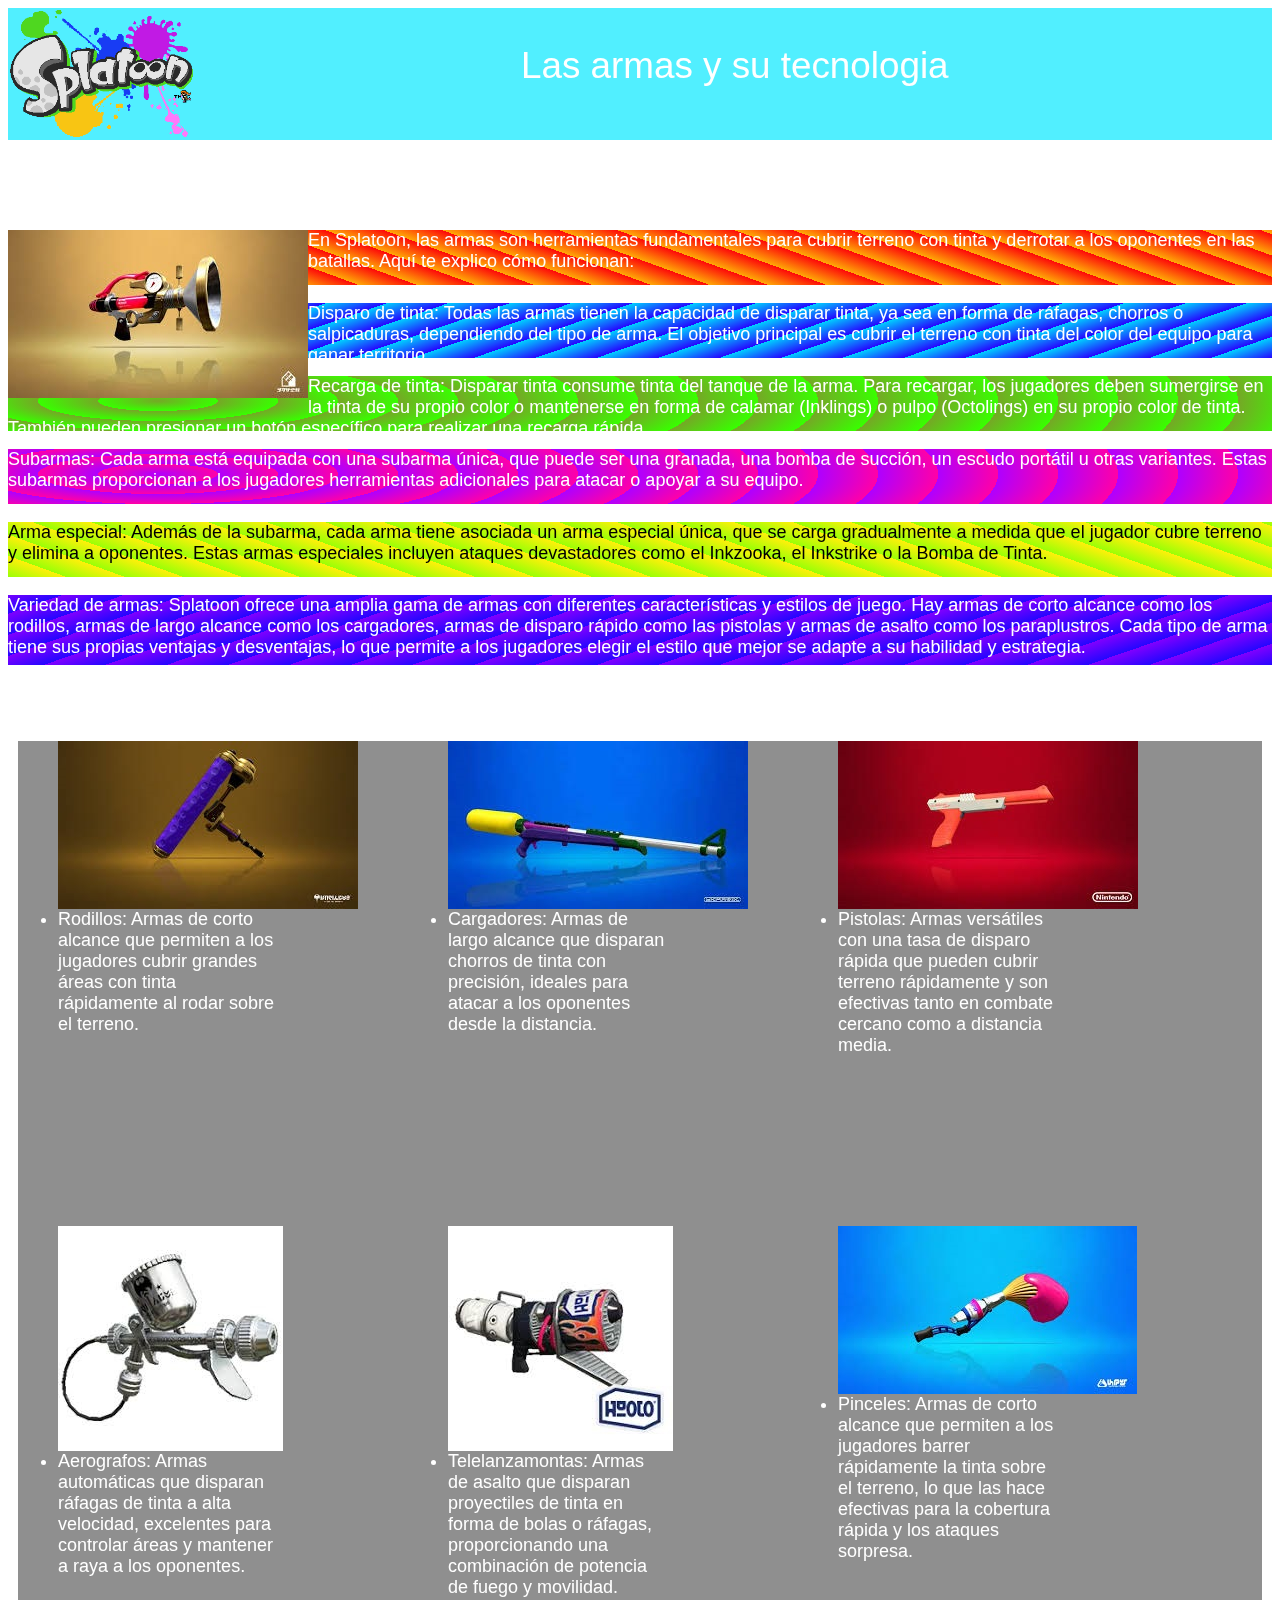
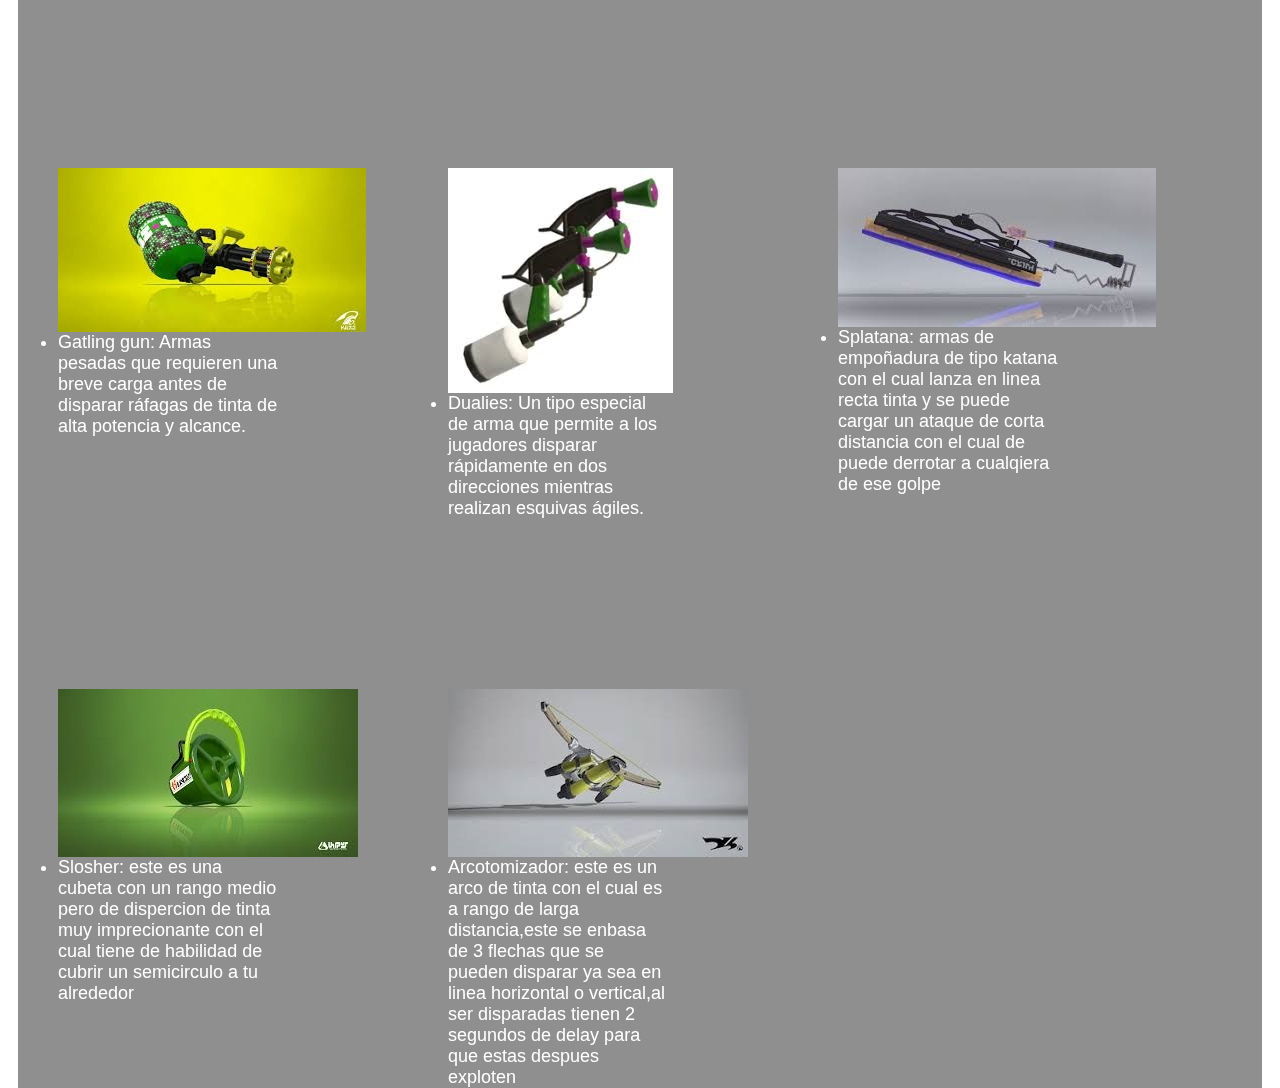
==== CSS/armas.html @ d8886e81 "Add files via upload" ====
<!DOCTYPE html>
<html>
<head>
	<meta charset="utf-8">
	<meta name="viewport" content="width=device-width, initial-scale=1">
	<meta http-equiv="X-UA-Compatible" content="ie-edge">
	<title>armas y como funcionan</title>
	<link href="https://fonts.googleapis.com/icon?family=Material+Icons" rel="stylesheet">
	<style>

		html, body{
			height: 100%;
		}

		body {
			font-family: arial, sans-serif;
			font-size: 1.125rem;
			color: #fff;
			}

	#video-background {
    	position: fixed;
      	right: 0;
    	bottom: 0;
    	min-width: 100%;
   		min-height: 100%;
      	width: auto;
      	height: auto;
      	z-index: -100;
   		}
   		#header img {
		width: 15%;
		float: left;
	}
   	#header {
	background-color: #0ae8ffb5;
	color: #fff;
	font-size: 2.30rem;
	text-align: center;
	padding: 0 0;
	margin-bottom: 15px;
	overflow: hidden;
	}
	#header p {
		text-align: center;
	}
	img {
	float: inline-start;
}
	#orange {
	width: 100%;
	height: 55px;
	background-color: #0078ff;
	margin-bottom: 12px;
	background-image: repeating-linear-gradient(20deg, #ffa906, #fd0909 20px);
}
	#blue {
	width: 100%;
	height: 55px;
	background-color: #0078ff;
	margin-bottom: 12px;
	background-image: repeating-linear-gradient(-19deg, #2506ff, #00cfff 20px);
	}

	#green{
		width: 100%;
		height: 55px;
		background-color: #adff2f;
		background-image: repeating-radial-gradient(closest-side at 150px 25px, #75a826, #38ff00 40%);
	}

	#pink {
		width: 100%;
		height: 55px;
		background-color: #adff2f;
		background-image: repeating-radial-gradient(closest-side at 150px 25px, #af00ff, #ff00a7 40%);
	}

	#yellow {
		width: 100%;
		height: 55px;
		background-color: #0078ff;
		margin-bottom: 12px;
		background-image: repeating-linear-gradient(20deg, #9aff06, #fff00a 20px);
		color: #000;
	}

	#purple {
		width: 100%;
		height: 70px;
		background-color: #0078ff;
		margin-bottom: 12px;
		background-image: repeating-linear-gradient(-19deg, #2506ff, #8000ff 20px);
	}
/*	listas*/
ul {
	display: grid;
	grid-template-columns: repeat(3, 220px);
	grid-gap: 170px;
	margin: 10px;
	background-color: #00000070;
}

	</style>
	</head>
<body>
	<!-- cabezera -->
	<div id="header">
		<a id="logo" href="index.html"><img src="images/logotipo.png" alt="logotipo"></a>
		<p>Las armas y su tecnologia</p>
	</div>
	<video id="video-background" autoplay muted loop>
    			<source src="splatoon1_back.mp4" type="video/mp4">
    		</video>
	<div>
		<h1>como funcionas las armas?</h1>
		<img src="images/plumon_neo.jpg">
		<p id="orange">En Splatoon, las armas son herramientas fundamentales para cubrir terreno con tinta y derrotar a los oponentes en las batallas. Aquí te explico cómo funcionan:</p>
		<p id="blue">Disparo de tinta: Todas las armas tienen la capacidad de disparar tinta, ya sea en forma de ráfagas, chorros o salpicaduras, dependiendo del tipo de arma. El objetivo principal es cubrir el terreno con tinta del color del equipo para ganar territorio.</p>
		<p id="green">Recarga de tinta: Disparar tinta consume tinta del tanque de la arma. Para recargar, los jugadores deben sumergirse en la tinta de su propio color o mantenerse en forma de calamar (Inklings) o pulpo (Octolings) en su propio color de tinta. También pueden presionar un botón específico para realizar una recarga rápida.</p>
		<p id="pink">Subarmas: Cada arma está equipada con una subarma única, que puede ser una granada, una bomba de succión, un escudo portátil u otras variantes. Estas subarmas proporcionan a los jugadores herramientas adicionales para atacar o apoyar a su equipo.</p>
		<p id="yellow">Arma especial: Además de la subarma, cada arma tiene asociada un arma especial única, que se carga gradualmente a medida que el jugador cubre terreno y elimina a oponentes. Estas armas especiales incluyen ataques devastadores como el Inkzooka, el Inkstrike o la Bomba de Tinta.</p>
		<p id="purple">Variedad de armas: Splatoon ofrece una amplia gama de armas con diferentes características y estilos de juego. Hay armas de corto alcance como los rodillos, armas de largo alcance como los cargadores, armas de disparo rápido como las pistolas y armas de asalto como los paraplustros. Cada tipo de arma tiene sus propias ventajas y desventajas, lo que permite a los jugadores elegir el estilo que mejor se adapte a su habilidad y estrategia.</p>
	</div>
	<div>
		<h2>tipos de armas y movimientos especiales</h2>
		<ul>
			<li><img src="images/rodillo.jpg">Rodillos: Armas de corto alcance que permiten a los jugadores cubrir grandes áreas con tinta rápidamente al rodar sobre el terreno.</li>
			<li><img src="images/charger.jpg">Cargadores: Armas de largo alcance que disparan chorros de tinta con precisión, ideales para atacar a los oponentes desde la distancia.</li>
			<li><img src="images/nzap.jpg">Pistolas: Armas versátiles con una tasa de disparo rápida que pueden cubrir terreno rápidamente y son efectivas tanto en combate cercano como a distancia media.</li>
			<li><img src="images/aerografo.jpg">Aerografos: Armas automáticas que disparan ráfagas de tinta a alta velocidad, excelentes para controlar áreas y mantener a raya a los oponentes.</li>
			<li><img src="images/telelanzamotas.jpg">Telelanzamontas: Armas de asalto que disparan proyectiles de tinta en forma de bolas o ráfagas, proporcionando una combinación de potencia de fuego y movilidad.</li>
			<li><img src="images/brush.jpg">Pinceles: Armas de corto alcance que permiten a los jugadores barrer rápidamente la tinta sobre el terreno, lo que las hace efectivas para la cobertura rápida y los ataques sorpresa.</li>
			<li><img src="images/heavy.jpg">Gatling gun: Armas pesadas que requieren una breve carga antes de disparar ráfagas de tinta de alta potencia y alcance.</li>
			<li><img src="images/dualies.jpg">Dualies: Un tipo especial de arma que permite a los jugadores disparar rápidamente en dos direcciones mientras realizan esquivas ágiles.</li>
			<li><img src="images/splatana.jpg">Splatana: armas de empoñadura de tipo katana con el cual lanza en linea recta tinta y se puede cargar un ataque de corta distancia con el cual de puede derrotar a cualqiera de ese golpe</li>
			<li><img src="images/slosher.jpg">Slosher: este es una cubeta con un rango medio pero de dispercion de tinta muy imprecionante con el cual tiene de habilidad de cubrir un semicirculo a tu alrededor</li>
			<li><img src="images/bow.jpg">Arcotomizador: este es un arco de tinta con el cual es a rango de larga distancia,este se enbasa de 3 flechas que se pueden disparar ya sea en linea horizontal o vertical,al ser disparadas tienen 2 segundos de delay para que estas despues exploten</li>
		</ul>
	</div>
</body>
</html>
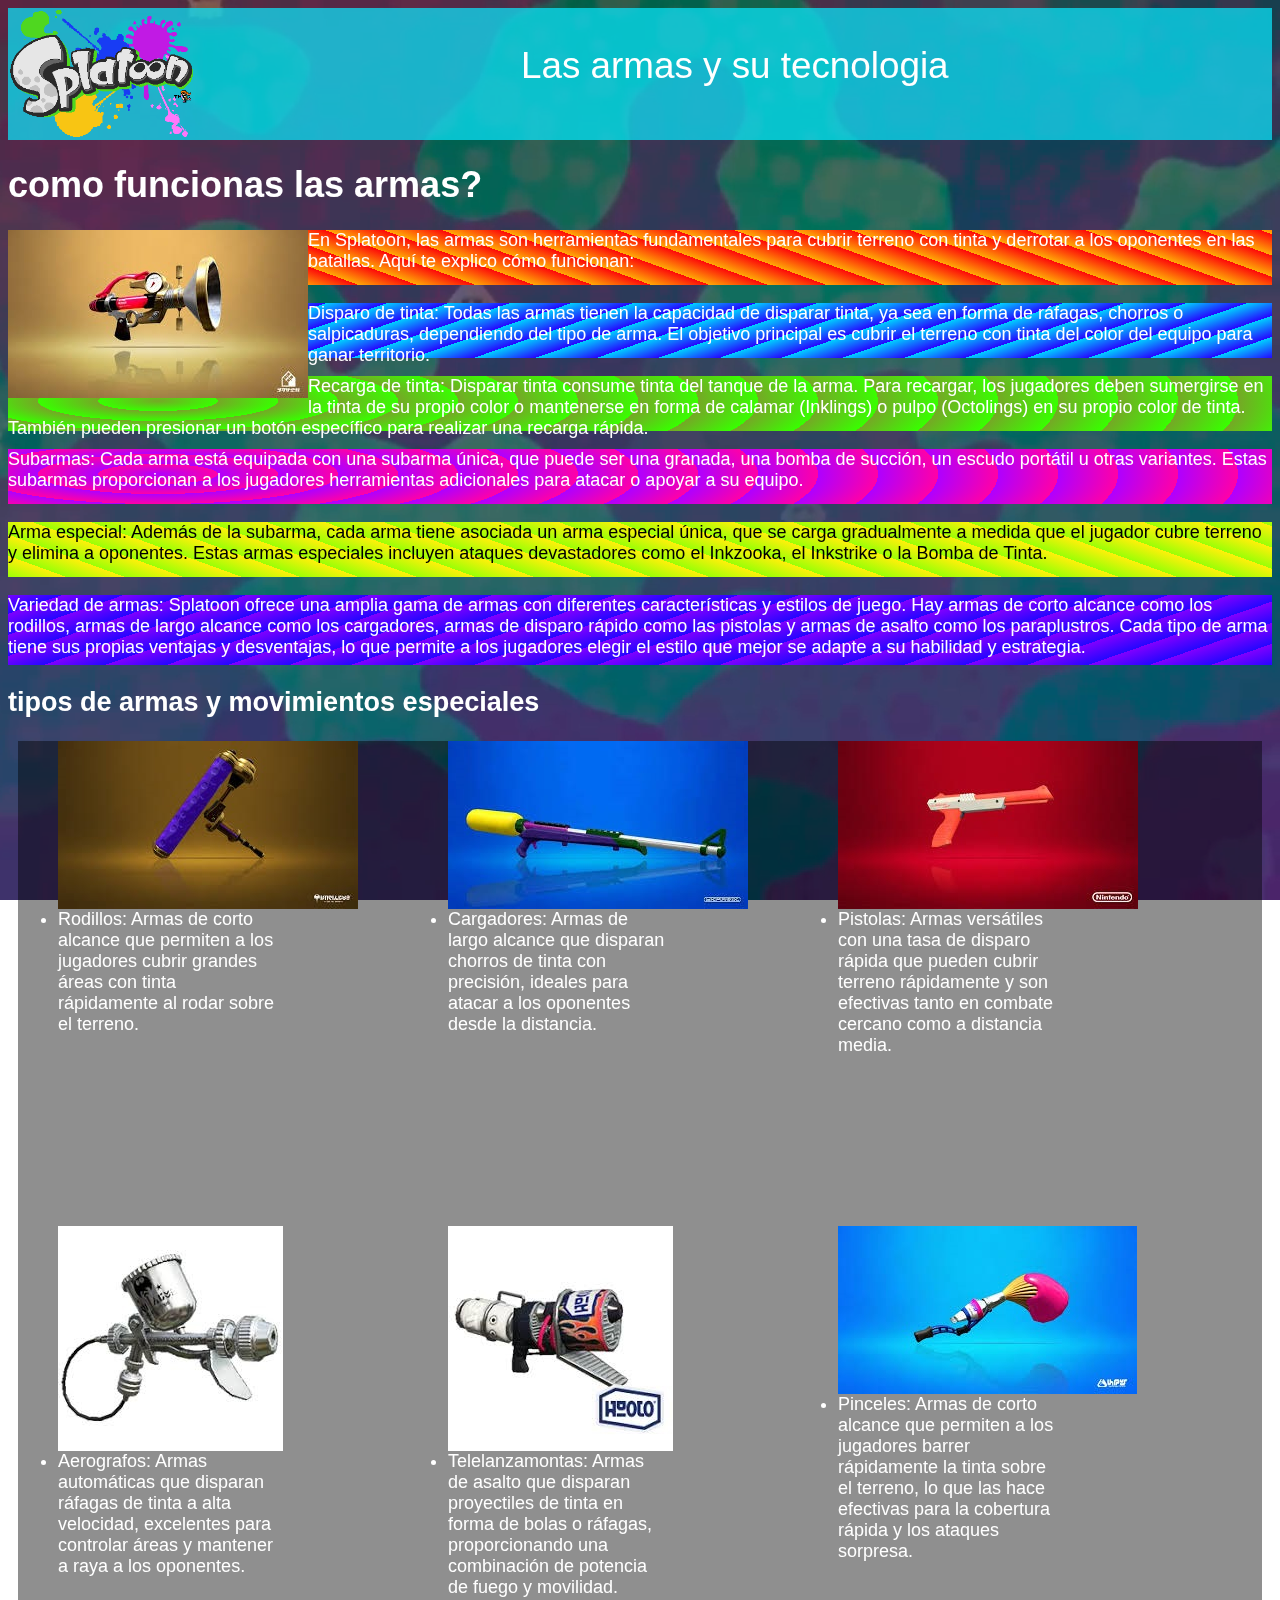
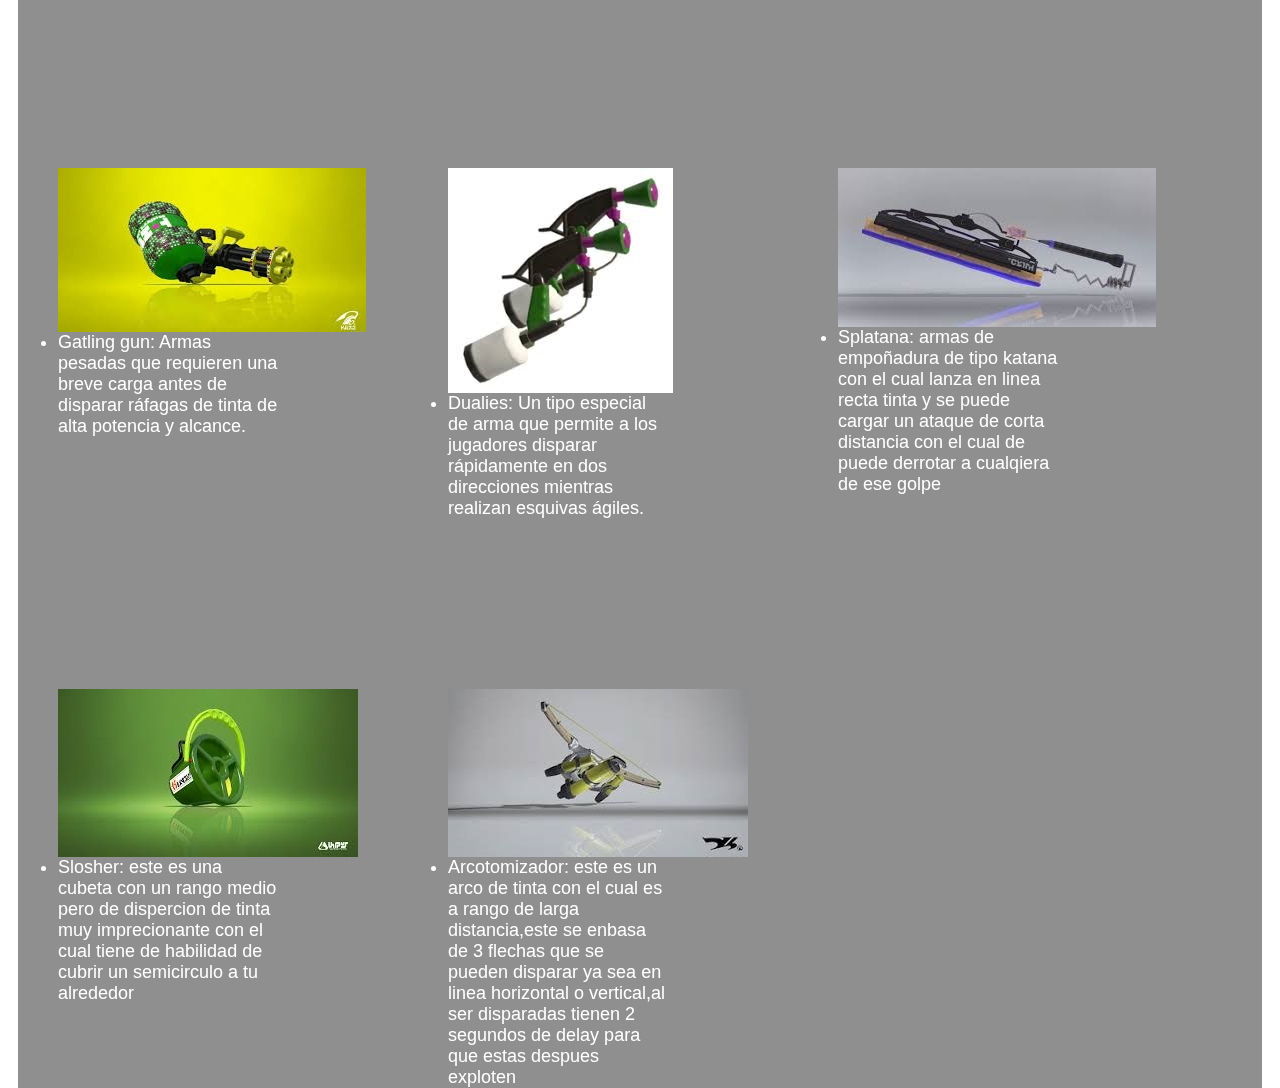
==== commit 490f7ba1: "Update armas.html" ====
--- a/CSS/armas.html
+++ b/CSS/armas.html
@@ -110,7 +110,7 @@
 		<p>Las armas y su tecnologia</p>
 	</div>
 	<video id="video-background" autoplay muted loop>
-    			<source src="splatoon1_back.mp4" type="video/mp4">
+    			<source src="gun.mp4" type="video/mp4">
     		</video>
 	<div>
 		<h1>como funcionas las armas?</h1>
@@ -139,4 +139,4 @@
 		</ul>
 	</div>
 </body>
-</html>	+</html>	
